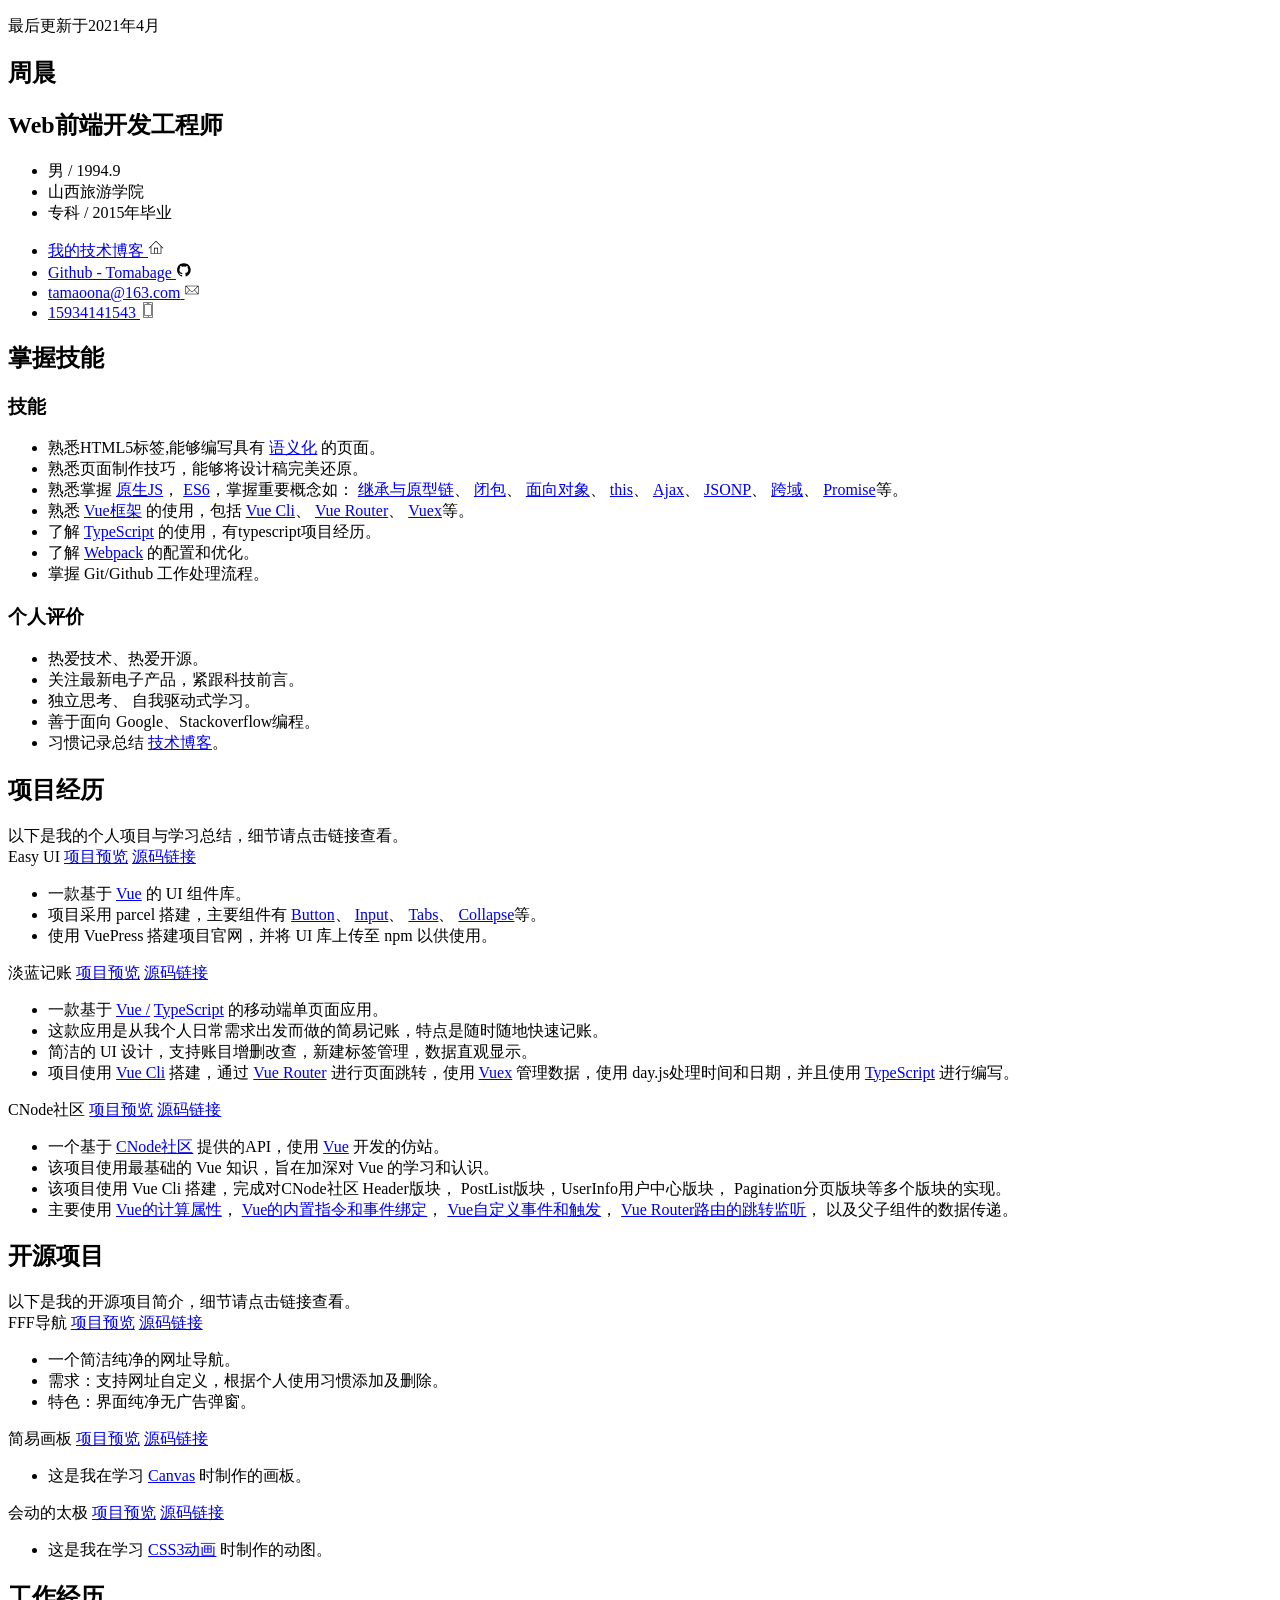
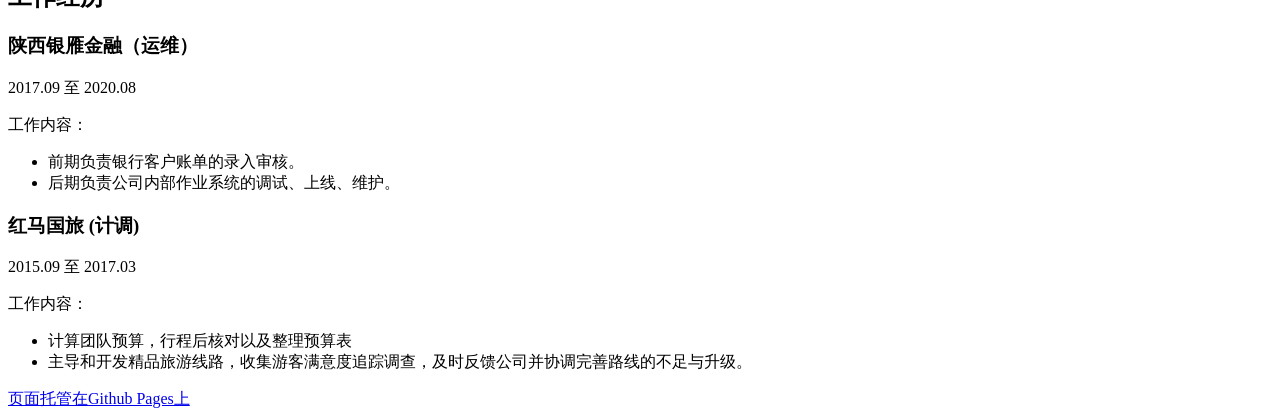
==== src/index.html @ 04f9de94 "更新 index.html" ====
<!DOCTYPE html>
<html>
<head>
  <meta charset="utf-8">
  <meta http-equiv="X-UA-Compatible" content="IE=edge">
  <meta name="viewport" content="width=device-width, initial-scale=1">
  <title>简历 | 周晨</title>
  <link rel="stylesheet" href="main?_inline">
  <base target="_blank">
</head>
<body>
<p class="last-modified">最后更新于2021年4月</p>


<main class="content">

  <!--基本信息-->
  <header class="content-hd">
    <section class="title">
      <div class="name">
        <h1>周晨</h1>
      </div>
      <div class="job">
        <h2>Web前端开发工程师</h2>
      </div>
    </section>
    <section class="info">
      <ul>
        <li>男 / 1994.9</li>
        <li>山西旅游学院</li>
        <li>专科 / 2015年毕业</li>
      </ul>
    </section>
    <section class="contact">
      <ul>
        <li>
          <a href="https://www.yuque.com/doyouknowwhattimeitis">
            <span class="contact-link">我的技术博客</span>
            <span class="iconfont">
              <svg width="16px" height="16px" viewBox="0 0 1024 1024">
              <path
                d="M512 42.581333l-469.333333 469.333333 31.146667 31.146667L170.666667 446.250667l0 438.186667 682.666667 0L853.333333 446.208l96.853333 96.896 31.146667-31.146667L512 42.581333zM426.666667 841.770667l0-298.666667 170.666667 0 0 298.666667L426.666667 841.770667zM810.666667 841.770667l-170.666667 0 0-341.333333L384 500.437333l0 341.333333L213.333333 841.770667 213.333333 403.584l298.666667-298.666667 298.666667 298.666667L810.666667 841.770667z"></path>
              </svg>
            </span>
          </a>
        </li>
        <li>
          <a href="https://github.com/Tomabage">
            <span class="contact-link">Github - Tomabage</span>
            <span class="iconfont">
              <svg width="16px" height="16px" viewBox="0 0 1024 1024">
                <path
                  d="M941.714 512q0 143.433-83.712 258.011t-216.283 158.574q-15.433 2.853-22.565-3.986t-7.131-17.152v-120.576q0-55.442-29.696-81.152 32.585-3.438 58.587-10.277t53.723-22.272 46.299-37.998 30.281-60.014 11.703-86.016q0-69.157-45.129-117.723 21.138-52.005-4.571-116.553-16.018-5.157-46.299 6.29t-52.553 25.161l-21.723 13.714q-53.138-14.848-109.714-14.848t-109.714 14.848q-9.143-6.29-24.283-15.433t-47.726-22.016-49.152-7.717q-25.161 64.585-3.986 116.553-45.129 48.567-45.129 117.723 0 48.567 11.703 85.723t29.989 60.014 46.007 38.29 53.723 22.272 58.587 10.277q-22.857 20.553-28.014 58.843-11.995 5.705-25.71 8.558t-32.585 2.853-37.413-12.288-31.707-35.73q-10.862-18.286-27.721-29.696t-28.27-13.714l-11.447-1.719q-11.995 0-16.567 2.56t-2.853 6.583 5.157 8.009 7.424 6.839l3.986 2.853q12.581 5.705 24.869 21.723t17.993 29.147l5.705 13.129q7.424 21.723 25.161 35.145t38.29 17.152 39.717 3.986 31.707-2.011l13.129-2.304q0 21.723 0.293 50.871t0.293 30.866q0 10.277-7.424 17.152t-22.857 3.986q-132.571-43.995-216.283-158.574t-83.712-258.011q0-119.442 58.843-220.27t159.707-159.707 220.27-58.843 220.27 58.843 159.707 159.707 58.843 220.27z"></path>
              </svg>
            </span>
          </a>
        </li>
        <li>
          <a href="mailto:tamaoona@163.com">
            <span class="contact-link">tamaoona@163.com</span>
            <span class="iconfont">
              <svg width="16px" height="16px" viewBox="0 0 1024 1024">
                <path
                  d="M903.808 239.04l-818.304 0 0 545.92 852.992 0 0-545.92-34.688 0zM869.664 273.152l-329.536 329.536c-15.04 15.04-41.248 15.04-56.288 0l-329.6-329.536 715.392 0zM119.616 286.752l221.536 221.504-221.536 221.536 0-443.072zM146.848 750.848l218.464-218.432 94.432 94.4c13.952 13.952 32.512 21.664 52.256 21.664s38.304-7.712 52.256-21.664l94.432-94.432 218.432 218.432-730.304 0zM904.384 729.824l-221.536-221.568 221.536-221.568 0 443.136z"></path>
              </svg>
            </span>
          </a>
        </li>
        <li>
          <a href="tel:15934141543">
            <span class="contact-link">15934141543</span>
            <span class="iconfont">
              <svg width="16px" height="16px" viewBox="0 0 1024 1024">
                <path
                  d="M256 1024l512 0c26.464 0 48-21.536 48-48l0-928c0-26.464-21.536-48-48-48l-512 0c-26.464 0-48 21.536-48 48l0 928c0 26.464 21.536 48 48 48zM240 48c0-8.832 7.168-16 16-16l512 0c8.832 0 16 7.168 16 16l0 928c0 8.832-7.168 16-16 16l-512 0c-8.832 0-16-7.168-16-16l0-928zM288 864l448 0c8.832 0 16-7.168 16-16l0-672c0-8.832-7.168-16-16-16l-448 0c-8.832 0-16 7.168-16 16l0 672c0 8.832 7.168 16 16 16zM304 192l416 0 0 640-416 0 0-640zM496 928c0 17.664 14.336 32 32 32s32-14.336 32-32c0-17.664-14.336-32-32-32-17.664 0-32 14.336-32 32zM448 128l128 0c8.832 0 16-7.168 16-16s-7.168-16-16-16l-128 0c-8.832 0-16 7.168-16 16s7.168 16 16 16z"></path>
              </svg>
            </span>
          </a>
        </li>
      </ul>
    </section>
  </header>

  <div class="content-bd">

    <div class="content-right">
      <section class="practice">
        <header class="section-hd">
          <span class="section-title-l"></span>
          <h2 class="section-title">掌握技能</h2>
          <span class="section-title-r"></span>
        </header>
        <div class="section-bd">

          <!--掌握技能-->
          <div class="item">
            <header class="item-hd">
              <h3 class="item-name">技能</h3>
            </header>
            <div class="item-bd">
              <ul class="section-content">
                <li>熟悉HTML5标签,能够编写具有
                  <a
                    href="https://developer.mozilla.org/zh-CN/docs/Glossary/Semantics#html_%E4%B8%AD%E7%9A%84%E8%AF%AD%E4%B9%89">语义化</a>
                  的页面。
                </li>
                <li>熟悉页面制作技巧，能够将设计稿完美还原。</li>
                <li>熟悉掌握
                  <a href="https://developer.mozilla.org/zh-CN/docs/Web/JavaScript">原生JS</a>，
                  <a href="https://es6.ruanyifeng.com/">ES6</a>，掌握重要概念如：
                  <a href="https://developer.mozilla.org/zh-CN/docs/Web/JavaScript/Inheritance_and_the_prototype_chain">继承与原型链</a>、
                  <a href="https://developer.mozilla.org/zh-CN/docs/Web/JavaScript/Closures">闭包</a>、
                  <a href="https://developer.mozilla.org/zh-CN/docs/conflicting/Learn/JavaScript/Objects">面向对象</a>、
                  <a href="https://developer.mozilla.org/zh-CN/docs/Web/JavaScript/Reference/Operators/this">this</a>、
                  <a href="https://developer.mozilla.org/zh-CN/docs/Web/Guide/AJAX">Ajax</a>、
                  <a
                    href="https://developer.mozilla.org/zh-CN/docs/Web/JavaScript/Reference/Global_Objects/JSON">JSONP</a>、
                  <a href="https://developer.mozilla.org/zh-CN/docs/Web/HTTP/CORS">跨域</a>、
                  <a href="https://developer.mozilla.org/zh-CN/docs/Web/JavaScript/Reference/Global_Objects/Promise">Promise</a>等。
                </li>
                <li>熟悉
                  <a href="https://cn.vuejs.org/v2/guide/">Vue框架</a> 的使用，包括
                  <a href="https://cli.vuejs.org/zh/">Vue Cli</a>、
                  <a href="https://router.vuejs.org/zh/">Vue Router</a>、
                  <a href="https://vuex.vuejs.org/zh/">Vuex</a>等。
                </li>
                <li>
                  了解 <a href="https://www.typescriptlang.org/zh/">TypeScript</a> 的使用，有typescript项目经历。
                </li>
                <li>
                  了解 <a href="https://webpack.docschina.org/">Webpack</a> 的配置和优化。
                </li>
                <li>掌握 Git/Github 工作处理流程。</li>
              </ul>
            </div>
          </div>
          <div class="item">
            <header class="item-hd">
              <h3 class="item-name">个人评价</h3>
            </header>
            <div class="item-bd">
              <ul class="section-content">
                <li>热爱技术、热爱开源。</li>
                <li>关注最新电子产品，紧跟科技前言。</li>
                <li>独立思考、 自我驱动式学习。</li>
                <li>善于面向 Google、Stackoverflow编程。</li>
                <li>习惯记录总结
                  <a href="https://www.yuque.com/doyouknowwhattimeitis">技术博客</a>。
                </li>
              </ul>
            </div>
          </div>
        </div>
      </section>
    </div>

    <div class="content-left">
      <section class="project">
        <header class="section-hd">
          <span class="section-title-l"></span>
          <h2 class="section-title">项目经历</h2>
          <span class="section-title-r"></span>
        </header>
        <div class="section-bd">
          以下是我的个人项目与学习总结，细节请点击链接查看。

          <!--项目:Easy UI-->
          <div class="item">
            <header class="item-hd">
              <span class="item-time">Easy UI</span>
              <a class="preview" href="https://tomabage.github.io/easy/">项目预览</a>
              <a class="source-code" href="https://github.com/Tomabage/easy">源码链接</a>
            </header>
            <div class="item-bd">
              <ul>
                <li>
                  一款基于 <a href="https://cn.vuejs.org/">Vue</a> 的 UI 组件库。
                </li>
                <li>
                  项目采用 parcel 搭建，主要组件有
                  <a href="https://tomabage.github.io/easy/components/button.html">Button</a>、
                  <a href="https://tomabage.github.io/easy/components/input.html">Input</a>、
                  <a href="https://tomabage.github.io/easy/components/tabs.html">Tabs</a>、
                  <a href="https://tomabage.github.io/easy/components/collapse.html">Collapse</a>等。
                </li>
                <li>
                  使用 VuePress 搭建项目官网，并将 UI 库上传至 npm 以供使用。
                </li>
              </ul>
            </div>
          </div>

          <!--项目:淡蓝记账-->
          <div class="item">
            <header class="item-hd">
              <span class="item-time">淡蓝记账</span>
              <a class="preview" href="https://tomabage.github.io/danlan-website/">项目预览</a>
              <a class="source-code" href="https://github.com/Tomabage/danlan">源码链接</a>
            </header>
            <div class="item-bd">
              <ul>
                <li>
                  一款基于 <a href="https://cn.vuejs.org/">Vue /</a> <a
                  href="https://www.typescriptlang.org/">TypeScript</a> 的移动端单页面应用。
                </li>
                <li>这款应用是从我个人日常需求出发而做的简易记账，特点是随时随地快速记账。</li>
                <li>简洁的 UI 设计，支持账目增删改查，新建标签管理，数据直观显示。</li>
                <li>
                  项目使用
                  <a href="https://cli.vuejs.org/zh/">Vue Cli</a> 搭建，通过
                  <a href="https://router.vuejs.org/zh/">Vue Router</a> 进行页面跳转，使用
                  <a href="https://vuex.vuejs.org/zh/">Vuex</a> 管理数据，使用 day.js处理时间和日期，并且使用
                  <a href="https://www.typescriptlang.org/">TypeScript</a> 进行编写。
                </li>
              </ul>
            </div>
          </div>

          <!--项目:CNode-->
          <div class="item">
            <header class="item-hd">
              <span class="item-time">CNode社区</span>
              <a class="preview" href="https://tomabage.github.io/cnode/dist/index.html#/">项目预览</a>
              <a class="source-code" href="https://github.com/Tomabage/cnode">源码链接</a>
            </header>
            <div class="item-bd">
              <ul>
                <li>一个基于 <a href="https://cnodejs.org/">CNode社区</a> 提供的API，使用 <a href="https://cn.vuejs.org/">Vue</a>
                  开发的仿站。
                </li>
                <li>该项目使用最基础的 Vue 知识，旨在加深对 Vue 的学习和认识。</li>
                <li>该项目使用 Vue Cli 搭建，完成对CNode社区 Header版块， PostList版块，UserInfo用户中心版块， Pagination分页版块等多个版块的实现。</li>
                <li>主要使用 <a href="https://cn.vuejs.org/v2/guide/computed.html#%E8%AE%A1%E7%AE%97%E5%B1%9E%E6%80%A7">Vue的计算属性</a>，
                  <a href="https://cn.vuejs.org/v2/api/#%E6%8C%87%E4%BB%A4">Vue的内置指令和事件绑定</a>， <a
                    href="https://cn.vuejs.org/v2/guide/components-custom-events.html#ad">Vue自定义事件和触发</a>，
                  <a href="https://router.vuejs.org/zh/">Vue Router路由的跳转监听</a>， 以及父子组件的数据传递。
                </li>
              </ul>
            </div>
          </div>

        </div>
      </section>
    </div>

  </div>
  <div class="content-bd">

    <div class="content-left">
      <section class="project">
        <header class="section-hd">
          <span class="section-title-l"></span>
          <h2 class="section-title">开源项目</h2>
          <span class="section-title-r"></span>
        </header>
        <div class="section-bd">
          以下是我的开源项目简介，细节请点击链接查看。

          <div class="item">
            <header class="item-hd">
              <span class="item-time">FFF导航</span>
              <a class="preview" href="https://tomabage.github.io/FFF-nav-1/dist/index.html">项目预览</a>
              <a class="source-code" href="https://github.com/Tomabage/FFF-nav-1">源码链接</a>
            </header>
            <div class="item-bd">
              <ul>
                <li>一个简洁纯净的网址导航。</li>
                <li>需求：支持网址自定义，根据个人使用习惯添加及删除。</li>
                <li>特色：界面纯净无广告弹窗。</li>
              </ul>
            </div>
          </div>

          <div class="item">
            <header class="item-hd">
              <span class="item-time">简易画板</span>
              <a class="preview" href="https://tomabage.github.io/canvas-demo-01/index.html">项目预览</a>
              <a class="source-code" href="https://github.com/Tomabage/canvas-demo-01">源码链接</a>
            </header>
            <div class="item-bd">
              <ul>
                <li>
                  这是我在学习
                  <a href="https://developer.mozilla.org/zh-CN/docs/Web/API/Canvas_API">Canvas</a> 时制作的画板。
                </li>
              </ul>
            </div>
          </div>

          <div class="item">
            <header class="item-hd">
              <span class="item-time">会动的太极</span>
              <a class="preview" href="https://tomabage.github.io/Taiji/src/index.html">项目预览</a>
              <a class="source-code" href="https://github.com/Tomabage/Taiji">源码链接</a>
            </header>
            <div class="item-bd">
              <ul>
                <li>这是我在学习
                  <a
                    href="https://developer.mozilla.org/zh-CN/docs/Web/CSS/CSS_Animations/Using_CSS_animations">CSS3动画</a>
                  时制作的动图。
                </li>
              </ul>
            </div>
          </div>

        </div>
      </section>
    </div>
    <div class="content-right">
      <section class="practice">
        <header class="section-hd">
          <span class="section-title-l"></span>
          <h2 class="section-title">工作经历</h2>
          <span class="section-title-r"></span>
        </header>
        <div class="section-bd">

          <!--经历:工作-->
          <div class="item">
            <header class="item-hd">
              <h3 class="item-name">陕西银雁金融（运维）</h3>
              <span class="item-time">2017.09 至 2020.08</span>
            </header>
            <div class="item-bd">
              <p class="item-des">工作内容：</p>
              <ul class="section-content">
                <li>前期负责银行客户账单的录入审核。</li>
                <li>后期负责公司内部作业系统的调试、上线、维护。</li>
              </ul>
            </div>
          </div>
          <div class="item">
            <header class="item-hd">
              <h3 class="item-name">红马国旅 (计调)</h3>
              <span class="item-time">2015.09 至 2017.03</span>

            </header>
            <div class="item-bd">
              <p class="item-des">工作内容：</p>
              <ul class="section-content">
                <li>计算团队预算，行程后核对以及整理预算表</li>
                <li>主导和开发精品旅游线路，收集游客满意度追踪调查，及时反馈公司并协调完善路线的不足与升级。</li>
              </ul>
            </div>
          </div>
        </div>
      </section>
    </div>


  </div>
</main>

<footer class="github-footer">
  <a class="footer-link" href="https://github.com/Tomabage/resume">页面托管在Github Pages上</a>
</footer>
</body>
</html>
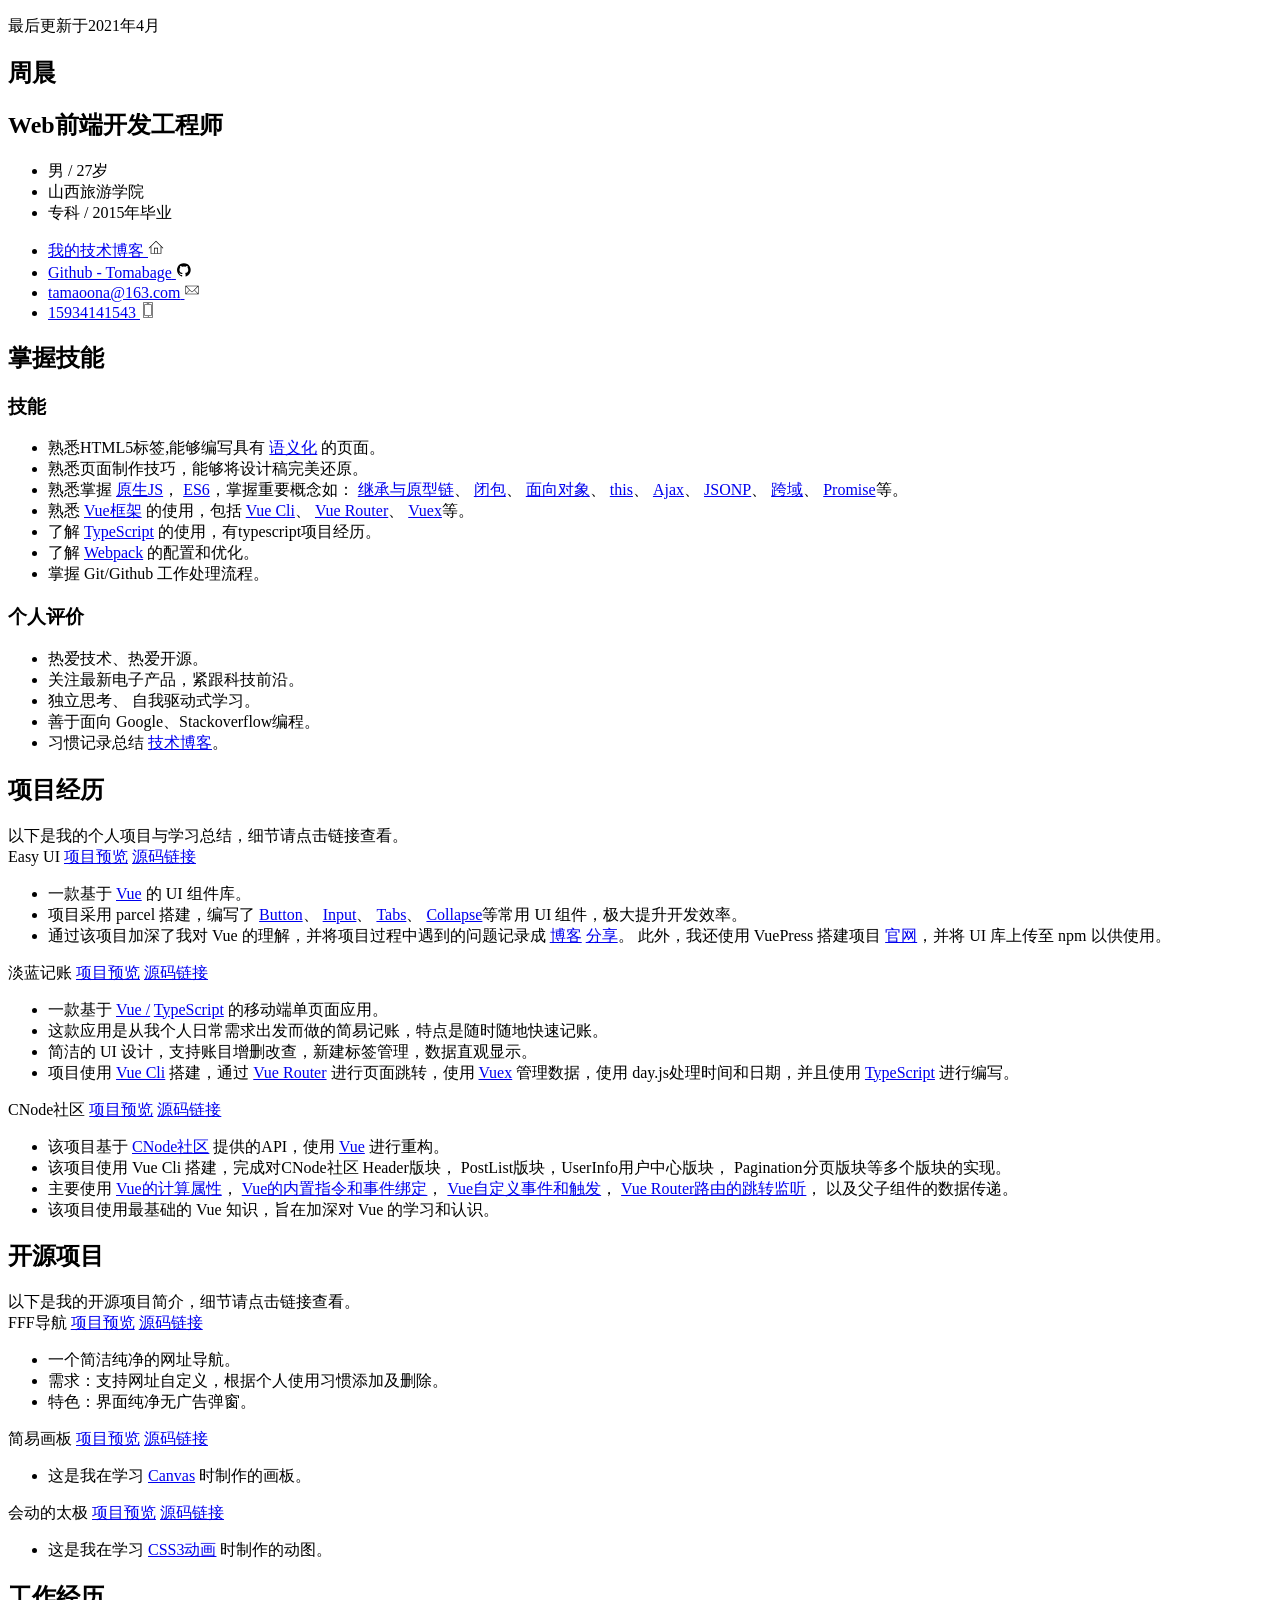
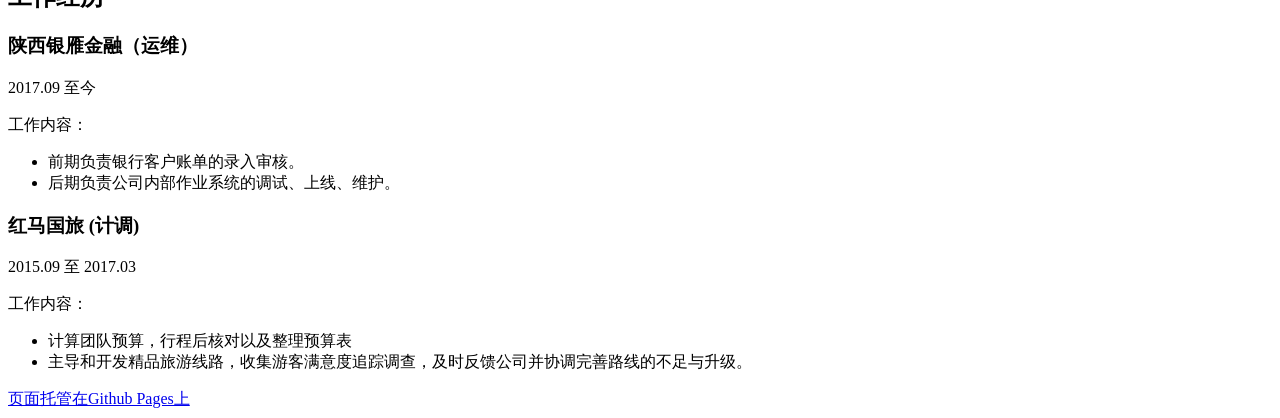
==== commit 9f2da224: "update" ====
--- a/src/index.html
+++ b/src/index.html
@@ -26,7 +26,7 @@
     </section>
     <section class="info">
       <ul>
-        <li>男 / 1994.9</li>
+        <li>男 / 27岁</li>
         <li>山西旅游学院</li>
         <li>专科 / 2015年毕业</li>
       </ul>
@@ -141,7 +141,7 @@
             <div class="item-bd">
               <ul class="section-content">
                 <li>热爱技术、热爱开源。</li>
-                <li>关注最新电子产品，紧跟科技前言。</li>
+                <li>关注最新电子产品，紧跟科技前沿。</li>
                 <li>独立思考、 自我驱动式学习。</li>
                 <li>善于面向 Google、Stackoverflow编程。</li>
                 <li>习惯记录总结
@@ -177,14 +177,18 @@
                   一款基于 <a href="https://cn.vuejs.org/">Vue</a> 的 UI 组件库。
                 </li>
                 <li>
-                  项目采用 parcel 搭建，主要组件有
+                  项目采用 parcel 搭建，编写了
                   <a href="https://tomabage.github.io/easy/components/button.html">Button</a>、
                   <a href="https://tomabage.github.io/easy/components/input.html">Input</a>、
                   <a href="https://tomabage.github.io/easy/components/tabs.html">Tabs</a>、
-                  <a href="https://tomabage.github.io/easy/components/collapse.html">Collapse</a>等。
-                </li>
-                <li>
-                  使用 VuePress 搭建项目官网，并将 UI 库上传至 npm 以供使用。
+                  <a href="https://tomabage.github.io/easy/components/collapse.html">Collapse</a>等常用 UI 组件，极大提升开发效率。
+                </li>
+                <li>
+                  通过该项目加深了我对 Vue 的理解，并将项目过程中遇到的问题记录成
+                  <a href="https://www.yuque.com/doyouknowwhattimeitis/kxwygo">博客</a>
+                  <a href="https://www.yuque.com/doyouknowwhattimeitis/oasddl">分享</a>。
+                  此外，我还使用 VuePress 搭建项目
+                  <a class="preview" href="https://tomabage.github.io/easy/">官网</a>，并将 UI 库上传至 npm 以供使用。
                 </li>
               </ul>
             </div>
@@ -225,16 +229,16 @@
             </header>
             <div class="item-bd">
               <ul>
-                <li>一个基于 <a href="https://cnodejs.org/">CNode社区</a> 提供的API，使用 <a href="https://cn.vuejs.org/">Vue</a>
-                  开发的仿站。
-                </li>
-                <li>该项目使用最基础的 Vue 知识，旨在加深对 Vue 的学习和认识。</li>
+                <li>该项目基于 <a href="https://cnodejs.org/">CNode社区</a> 提供的API，使用 <a href="https://cn.vuejs.org/">Vue</a>
+                  进行重构。
+                </li>
                 <li>该项目使用 Vue Cli 搭建，完成对CNode社区 Header版块， PostList版块，UserInfo用户中心版块， Pagination分页版块等多个版块的实现。</li>
                 <li>主要使用 <a href="https://cn.vuejs.org/v2/guide/computed.html#%E8%AE%A1%E7%AE%97%E5%B1%9E%E6%80%A7">Vue的计算属性</a>，
                   <a href="https://cn.vuejs.org/v2/api/#%E6%8C%87%E4%BB%A4">Vue的内置指令和事件绑定</a>， <a
                     href="https://cn.vuejs.org/v2/guide/components-custom-events.html#ad">Vue自定义事件和触发</a>，
                   <a href="https://router.vuejs.org/zh/">Vue Router路由的跳转监听</a>， 以及父子组件的数据传递。
                 </li>
+                <li>该项目使用最基础的 Vue 知识，旨在加深对 Vue 的学习和认识。</li>
               </ul>
             </div>
           </div>
@@ -320,7 +324,7 @@
           <div class="item">
             <header class="item-hd">
               <h3 class="item-name">陕西银雁金融（运维）</h3>
-              <span class="item-time">2017.09 至 2020.08</span>
+              <span class="item-time">2017.09 至今</span>
             </header>
             <div class="item-bd">
               <p class="item-des">工作内容：</p>
